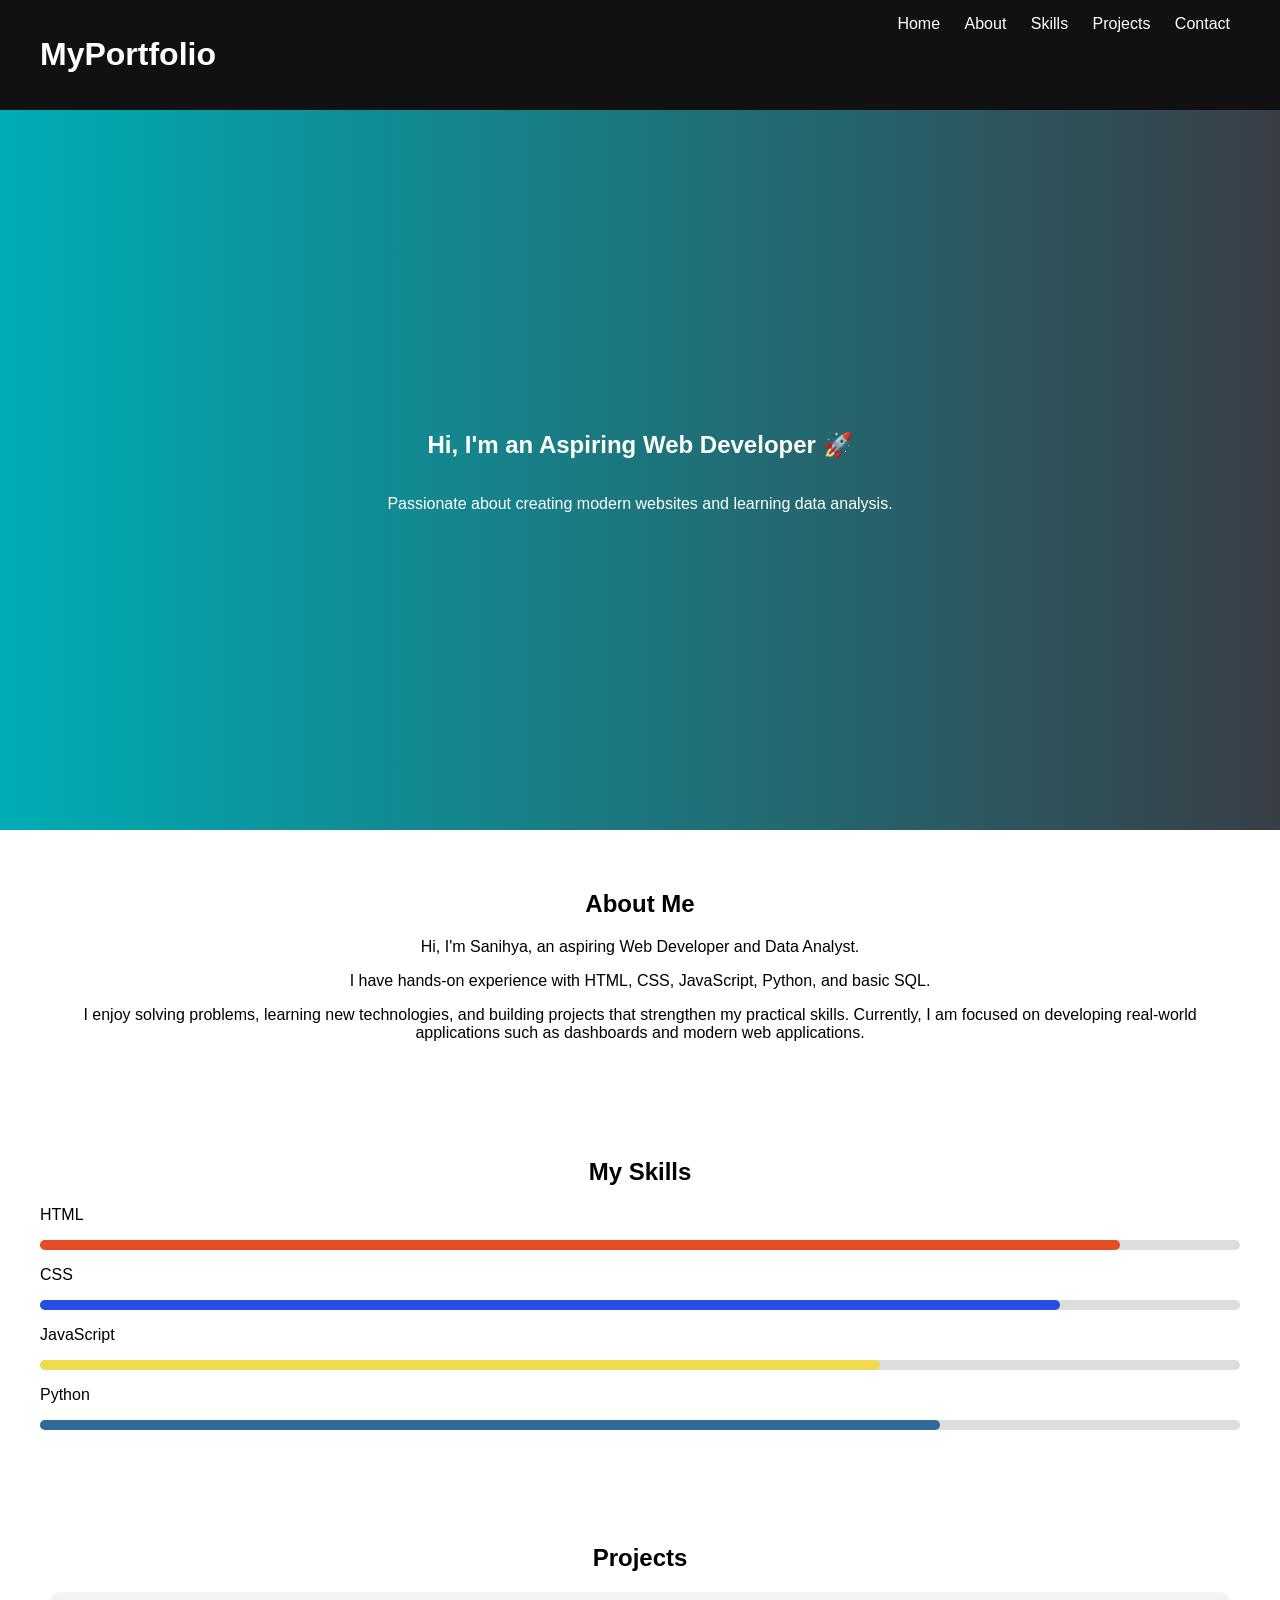
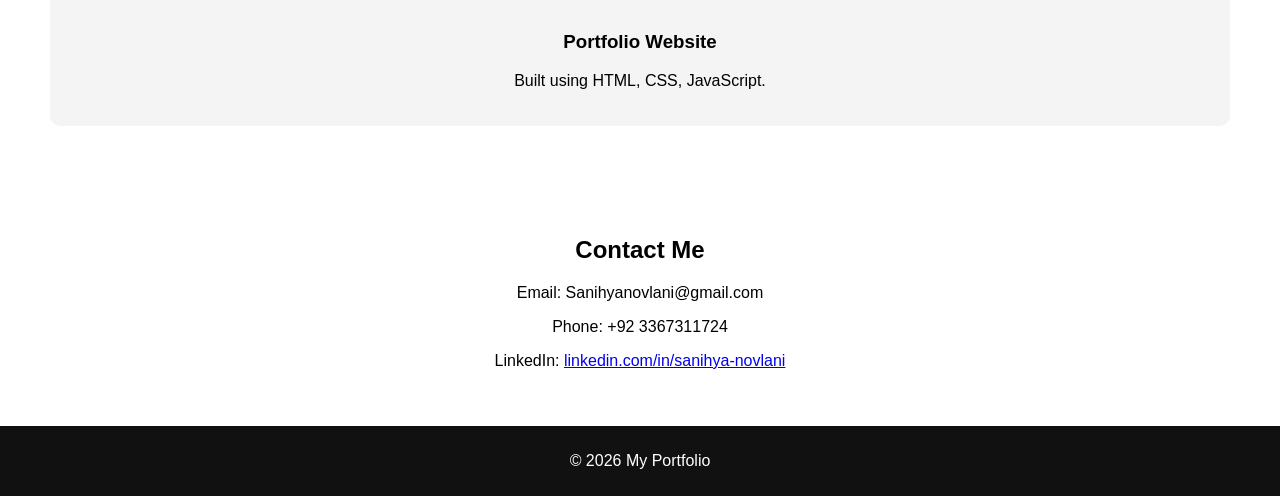
==== index.html @ b68d9798 "Add files via upload Initial upload of portfolio website files" ====
<!DOCTYPE html>
<html lang="en">
<head>
  <meta charset="UTF-8">
  <meta name="viewport" content="width=device-width, initial-scale=1.0">
  <title>Portfolio Website</title>
  <link rel="stylesheet" href="web.css">
</head>
<body>

  <!-- Navbar -->
  <header class="navbar">
    <h1 class="logo">MyPortfolio</h1>
    <nav>
      <a href="#">Home</a>
      <a href="#about">About</a>
      <a href="#skills">Skills</a>
      <a href="#projects">Projects</a>
      <a href="#contact">Contact</a>
    </nav>
  </header>

  <!-- Hero -->
  <section class="hero fade-in">
    <h2>Hi, I'm an Aspiring Web Developer 🚀</h2>
    <p>Passionate about creating modern websites and learning data analysis.</p>
  </section>

  <!-- About -->
  <section id="about" class="about">
  <h2>About Me</h2>
  <p>
    Hi, I'm Sanihya, an aspiring Web Developer and Data Analyst.
  </p>
  <p>
    I have hands-on experience with HTML, CSS, JavaScript, Python, and basic SQL.
  </p>
  <p>
    I enjoy solving problems, learning new technologies, and building projects that strengthen my practical skills.
    Currently, I am focused on developing real-world applications such as dashboards and modern web applications.
  </p>
</section>

  <!-- Skills -->
  <section id="skills" class="skills">
    <h2>My Skills</h2>

    <div class="skill">
      <p>HTML</p>
      <div class="bar"><div class="fill html"></div></div>
    </div>

    <div class="skill">
      <p>CSS</p>
      <div class="bar"><div class="fill css"></div></div>
    </div>

    <div class="skill">
      <p>JavaScript</p>
      <div class="bar"><div class="fill js"></div></div>
    </div>

    <div class="skill">
      <p>Python</p>
      <div class="bar"><div class="fill python"></div></div>
    </div>

  </section>

  <!-- Projects -->
  <section id="projects" class="projects">
    <h2>Projects</h2>
    <div class="project-card">
      <h3>Portfolio Website</h3>
      <p>Built using HTML, CSS, JavaScript.</p>
    </div>
  </section>

  <section id="contact" class="contact">
  <h2>Contact Me</h2>
  <p>Email: Sanihyanovlani@gmail.com</p>
  <p>Phone: +92 3367311724</p>
  <p>LinkedIn: <a href="https://www.linkedin.com/in/sanihya-novlani-b9284a2a1" target="_blank">linkedin.com/in/sanihya-novlani</a></p>
</section>
 

  <footer>
    <p>© 2026 My Portfolio</p>
  </footer>

</body>
</html>
---- web.css ----
body {
  margin: 0;
  font-family: 'Segoe UI', sans-serif;
}

.navbar {
  display: flex;
  justify-content: space-between;
  padding: 15px 40px;
  background: #111;
  color: white;
}

.navbar a {
  color: white;
  margin: 0 10px;
  text-decoration: none;
}

.hero {
  height: 80vh;
  display: flex;
  flex-direction: column;
  justify-content: center;
  align-items: center;
  background: linear-gradient(to right, #00adb5, #393e46);
  color: white;
}

.about, .projects, .contact, .skills {
  padding: 40px;
  text-align: center;
}

/* Skills Bars */
.skill {
  margin: 15px 0;
  text-align: left;
}

.bar {
  width: 100%;
  height: 10px;
  background: #ddd;
  border-radius: 10px;
}

.fill {
  height: 10px;
  border-radius: 10px;
}

.html { width: 90%; background: #e44d26; }
.css { width: 85%; background: #264de4; }
.js { width: 70%; background: #f0db4f; }
.python { width: 75%; background: #306998; }

.project-card {
  background: #f4f4f4;
  padding: 20px;
  margin: 10px;
  border-radius: 10px;
}

footer {
  background: #111;
  color: white;
  text-align: center;
  padding: 10px;
}

/* Responsive Design */
@media (max-width: 768px) {
  .navbar {
    flex-direction: column;
    text-align: center;
  }

  .hero h2 {
    font-size: 24px;
  }

  .about, .projects, .contact, .skills {
    padding: 20px;
  }
}
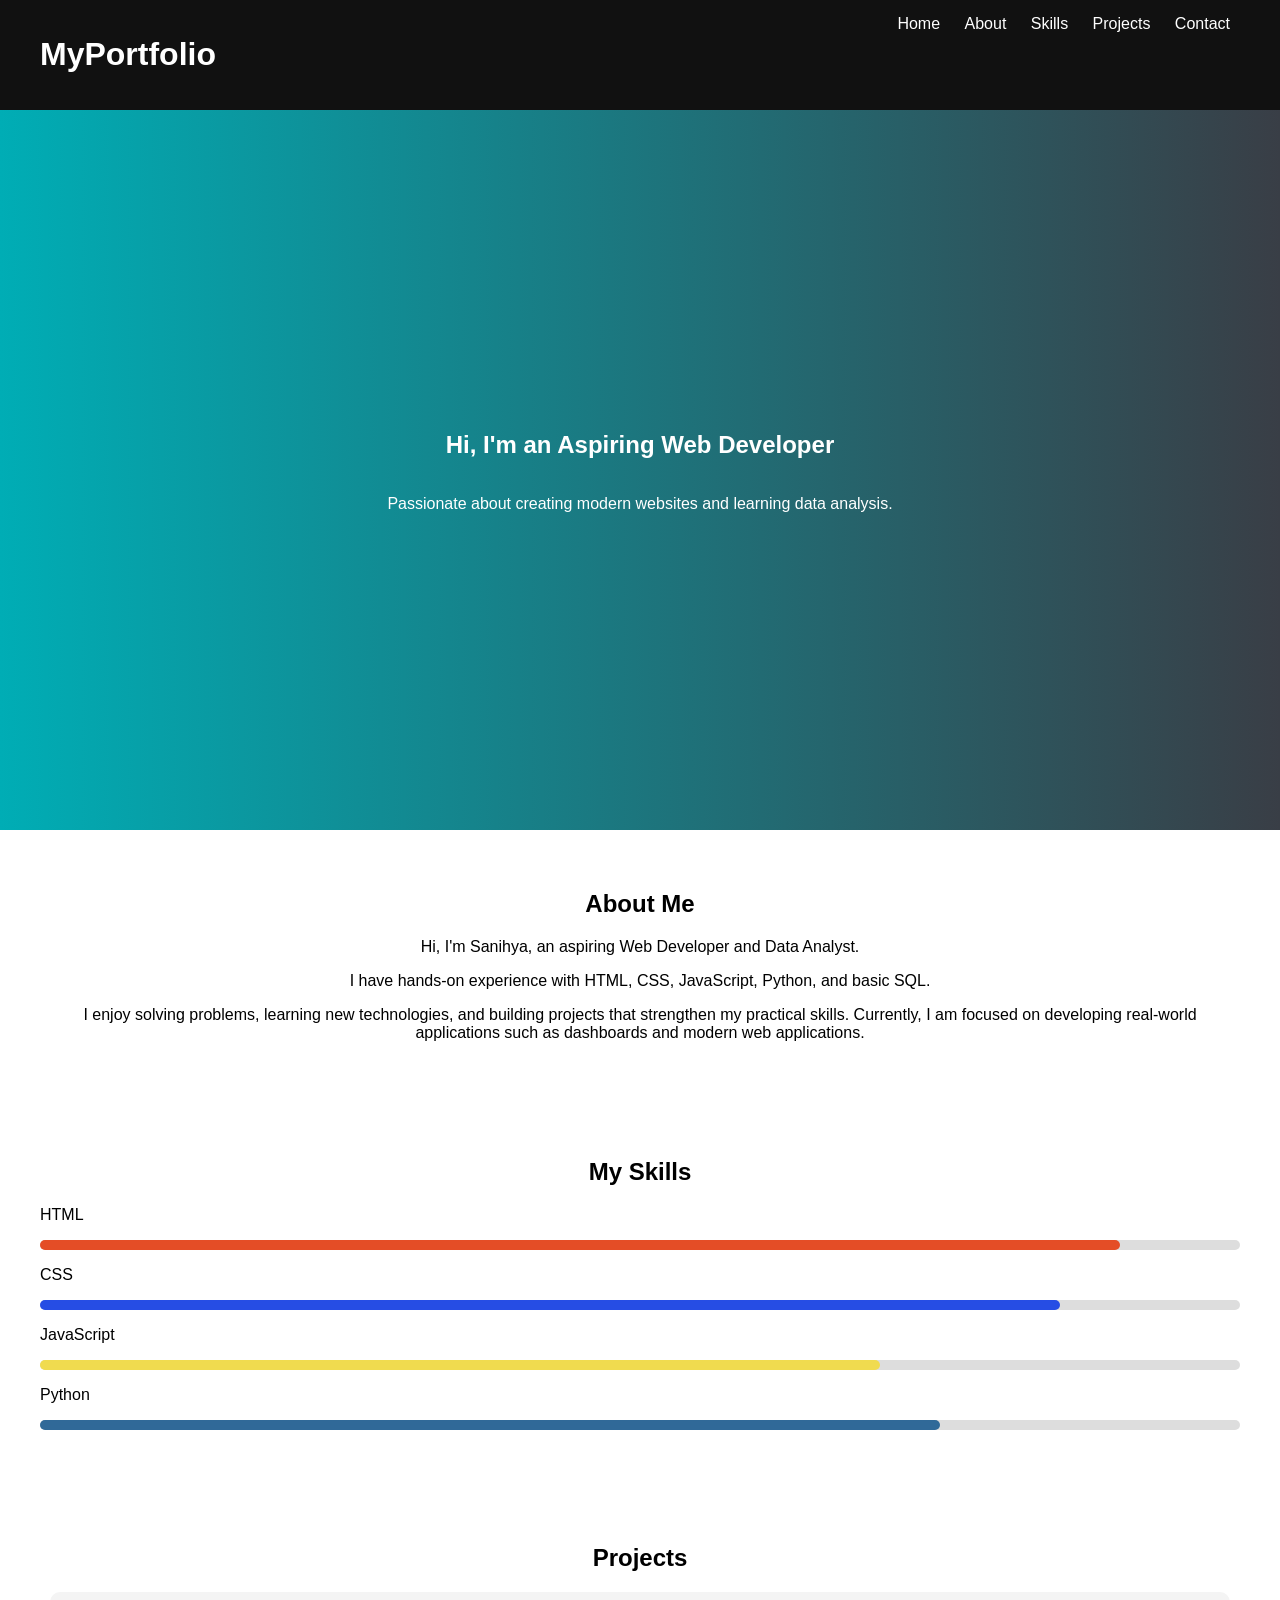
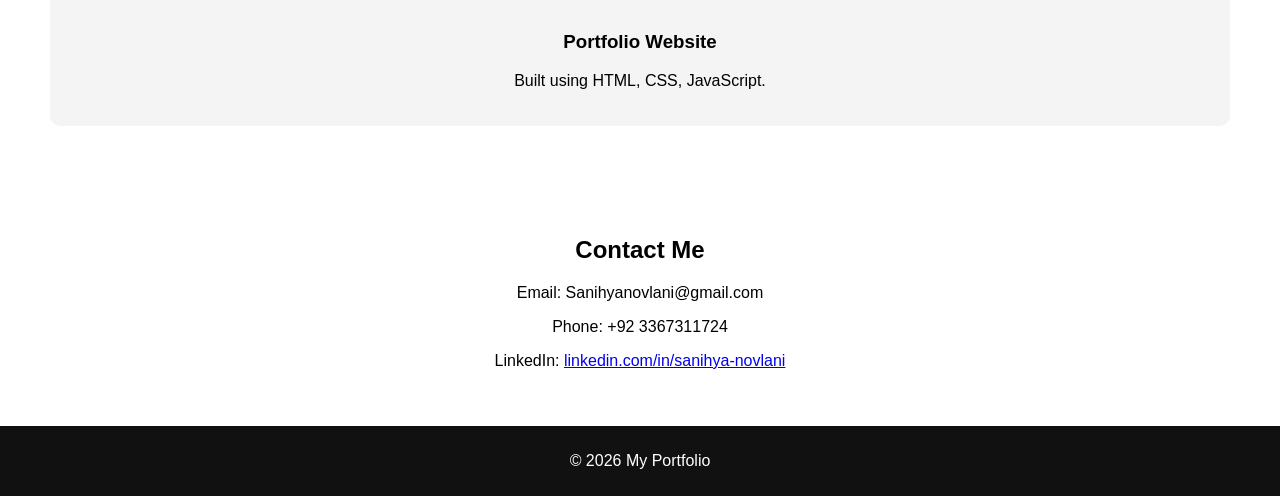
==== commit 54d47f48: "Update index.html" ====
--- a/index.html
+++ b/index.html
@@ -8,7 +8,7 @@
 </head>
 <body>
 
-  <!-- Navbar -->
+  
   <header class="navbar">
     <h1 class="logo">MyPortfolio</h1>
     <nav>
@@ -20,13 +20,13 @@
     </nav>
   </header>
 
-  <!-- Hero -->
+  
   <section class="hero fade-in">
-    <h2>Hi, I'm an Aspiring Web Developer 🚀</h2>
+    <h2>Hi, I'm an Aspiring Web Developer </h2>
     <p>Passionate about creating modern websites and learning data analysis.</p>
   </section>
 
-  <!-- About -->
+  
   <section id="about" class="about">
   <h2>About Me</h2>
   <p>
@@ -41,7 +41,7 @@
   </p>
 </section>
 
-  <!-- Skills -->
+  
   <section id="skills" class="skills">
     <h2>My Skills</h2>
 
@@ -67,7 +67,7 @@
 
   </section>
 
-  <!-- Projects -->
+  
   <section id="projects" class="projects">
     <h2>Projects</h2>
     <div class="project-card">
